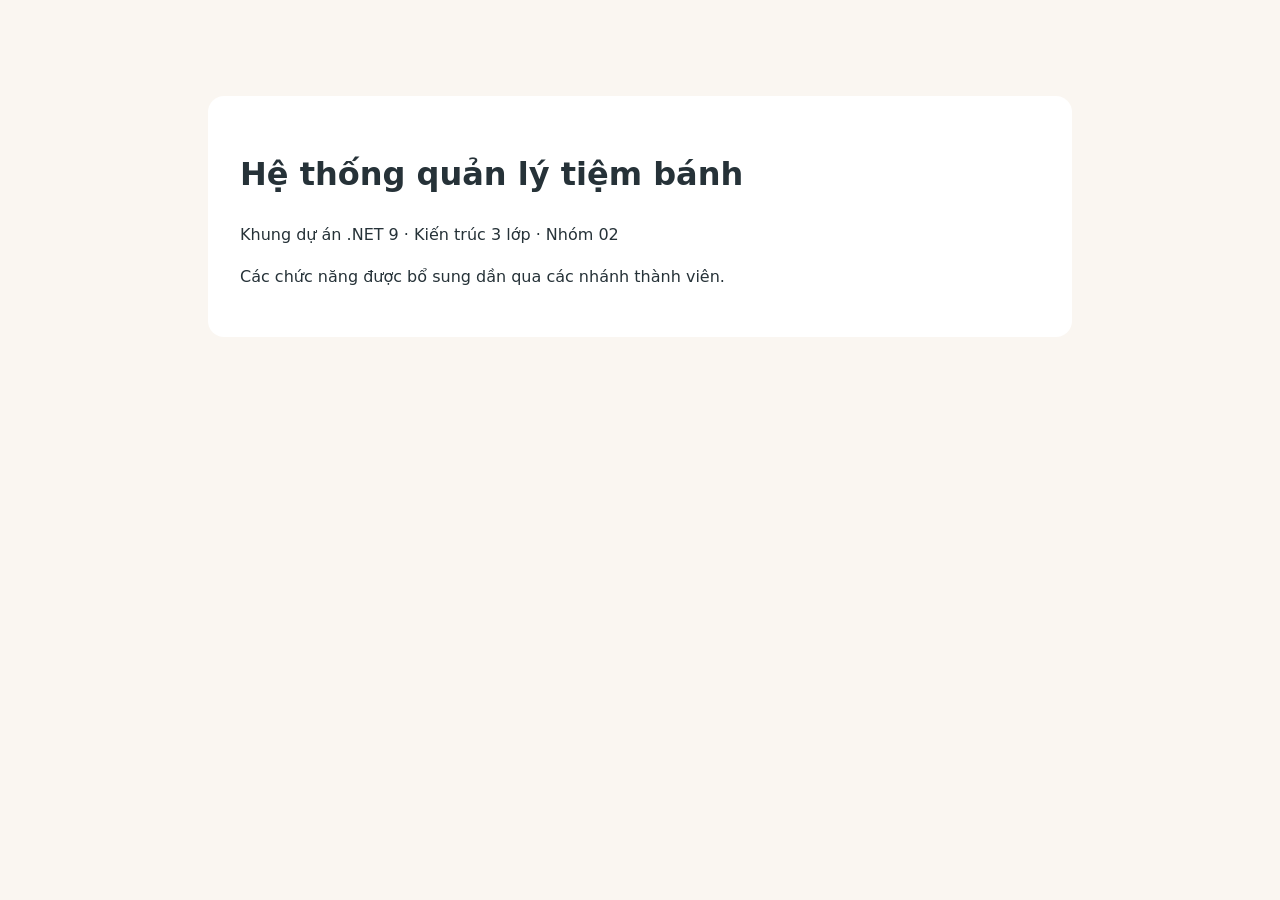
==== TiemBanh_DoAn/TiemBanh/src/TiemBanh.Web/wwwroot/index.html @ 4489a3a9 "chore: add initial TiemBanh project scaffold" ====
<!doctype html>
<html lang="vi"><head><meta charset="utf-8"><meta name="viewport" content="width=device-width, initial-scale=1"><title>Tiệm Bánh – Khung dự án</title><link rel="stylesheet" href="css/site.css"></head>
<body><main><h1>Hệ thống quản lý tiệm bánh</h1><p>Khung dự án .NET 9 · Kiến trúc 3 lớp · Nhóm 02</p><p>Các chức năng được bổ sung dần qua các nhánh thành viên.</p></main></body></html>
---- TiemBanh_DoAn/TiemBanh/src/TiemBanh.Web/wwwroot/css/site.css ----
body { font: 16px/1.6 system-ui,sans-serif; color:#263238; background:#faf6f1; margin:0; }
main { max-width:800px; margin:6rem auto; padding:2rem; background:white; border-radius:1rem; }
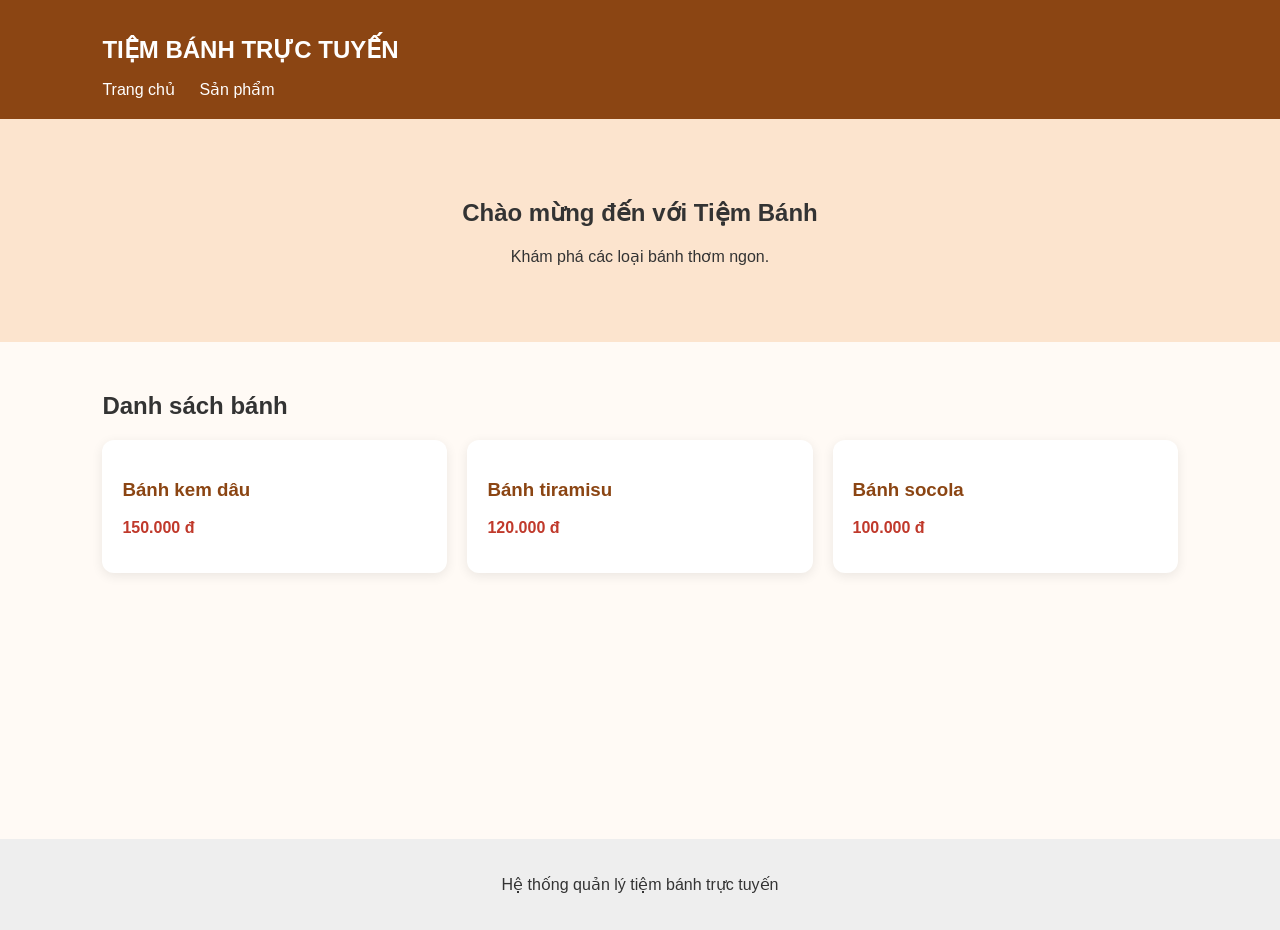
==== commit f31818bc: "feat(web): add initial bakery homepage" ====
--- a/TiemBanh_DoAn/TiemBanh/src/TiemBanh.Web/wwwroot/index.html
+++ b/TiemBanh_DoAn/TiemBanh/src/TiemBanh.Web/wwwroot/index.html
@@ -1,3 +1,39 @@
-<!doctype html>
-<html lang="vi"><head><meta charset="utf-8"><meta name="viewport" content="width=device-width, initial-scale=1"><title>Tiệm Bánh – Khung dự án</title><link rel="stylesheet" href="css/site.css"></head>
-<body><main><h1>Hệ thống quản lý tiệm bánh</h1><p>Khung dự án .NET 9 · Kiến trúc 3 lớp · Nhóm 02</p><p>Các chức năng được bổ sung dần qua các nhánh thành viên.</p></main></body></html>
+
+<!DOCTYPE html>
+<html lang="vi">
+<head>
+    <meta charset="UTF-8">
+    <meta name="viewport"
+          content="width=device-width, initial-scale=1.0">
+
+    <title>Tiệm Bánh - Trang chủ</title>
+    <link rel="stylesheet" href="css/site.css">
+</head>
+<body>
+    <header>
+        <h1>TIỆM BÁNH TRỰC TUYẾN</h1>
+        <nav>
+            <a href="index.html">Trang chủ</a>
+            <a href="#danh-sach-banh">Sản phẩm</a>
+        </nav>
+    </header>
+
+    <main>
+        <section class="banner">
+            <h2>Chào mừng đến với Tiệm Bánh</h2>
+            <p>Khám phá các loại bánh thơm ngon.</p>
+        </section>
+
+        <section id="danh-sach-banh">
+            <h2>Danh sách bánh</h2>
+            <div id="cake-list" class="cake-grid"></div>
+        </section>
+    </main>
+
+    <footer>
+        <p>Hệ thống quản lý tiệm bánh trực tuyến</p>
+    </footer>
+
+    <script src="js/site.js"></script>
+</body>
+</html>
--- a/TiemBanh_DoAn/TiemBanh/src/TiemBanh.Web/wwwroot/css/site.css
+++ b/TiemBanh_DoAn/TiemBanh/src/TiemBanh.Web/wwwroot/css/site.css
@@ -1,2 +1,70 @@
-body { font: 16px/1.6 system-ui,sans-serif; color:#263238; background:#faf6f1; margin:0; }
-main { max-width:800px; margin:6rem auto; padding:2rem; background:white; border-radius:1rem; }
+
+* {
+    box-sizing: border-box;
+}
+
+body {
+    margin: 0;
+    font-family: Arial, sans-serif;
+    background: #fffaf5;
+    color: #333;
+}
+
+header {
+    padding: 20px 8%;
+    background: #8b4513;
+    color: white;
+}
+
+header h1 {
+    font-size: 24px;
+}
+
+nav a {
+    color: white;
+    margin-right: 20px;
+    text-decoration: none;
+}
+
+.banner {
+    padding: 60px 20px;
+    text-align: center;
+    background: #fce4ce;
+}
+
+main {
+    min-height: 80vh;
+}
+
+#danh-sach-banh {
+    padding: 30px 8%;
+}
+
+.cake-grid {
+    display: grid;
+    grid-template-columns:
+        repeat(auto-fit, minmax(220px, 1fr));
+    gap: 20px;
+}
+
+.cake-card {
+    padding: 20px;
+    border-radius: 12px;
+    background: white;
+    box-shadow: 0 3px 12px #00000015;
+}
+
+.cake-card h3 {
+    color: #8b4513;
+}
+
+.price {
+    font-weight: bold;
+    color: #c0392b;
+}
+
+footer {
+    text-align: center;
+    padding: 20px;
+    background: #eee;
+}
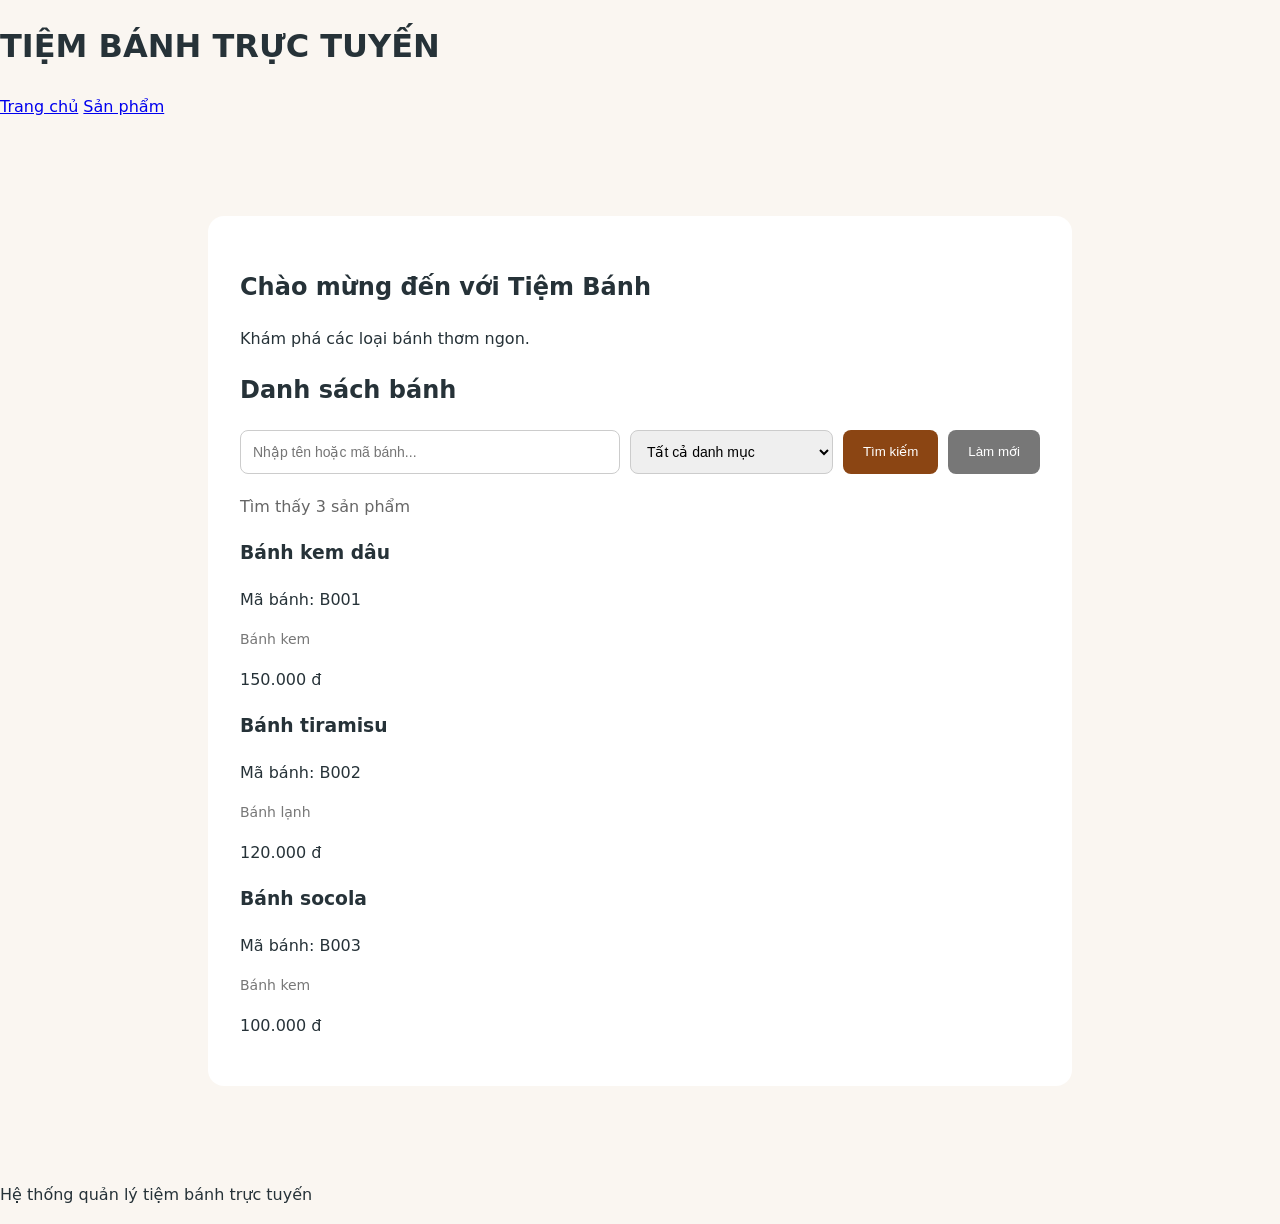
==== commit 92347f82: "feat(web): add UC05 cake search and category filter" ====
--- a/TiemBanh_DoAn/TiemBanh/src/TiemBanh.Web/wwwroot/index.html
+++ b/TiemBanh_DoAn/TiemBanh/src/TiemBanh.Web/wwwroot/index.html
@@ -26,6 +26,23 @@
 
         <section id="danh-sach-banh">
             <h2>Danh sách bánh</h2>
+
+            <!-- UC05: Tìm kiếm bánh -->
+            <div class="search-box">
+                <input type="text"
+                       id="txtTimKiem"
+                       placeholder="Nhập tên hoặc mã bánh...">
+
+                <select id="cboDanhMuc">
+                    <option value="">Tất cả danh mục</option>
+                </select>
+
+                <button id="btnTimKiem">Tìm kiếm</button>
+                <button id="btnLamMoi">Làm mới</button>
+            </div>
+
+            <p id="ketQuaTimKiem"></p>
+
             <div id="cake-list" class="cake-grid"></div>
         </section>
     </main>
--- a/TiemBanh_DoAn/TiemBanh/src/TiemBanh.Web/wwwroot/css/site.css
+++ b/TiemBanh_DoAn/TiemBanh/src/TiemBanh.Web/wwwroot/css/site.css
@@ -1,70 +1,77 @@
-
-* {
-    box-sizing: border-box;
-}
-
 body {
+    font: 16px/1.6 system-ui, sans-serif;
+    color: #263238;
+    background: #faf6f1;
     margin: 0;
-    font-family: Arial, sans-serif;
-    background: #fffaf5;
-    color: #333;
-}
-
-header {
-    padding: 20px 8%;
-    background: #8b4513;
-    color: white;
-}
-
-header h1 {
-    font-size: 24px;
-}
-
-nav a {
-    color: white;
-    margin-right: 20px;
-    text-decoration: none;
-}
-
-.banner {
-    padding: 60px 20px;
-    text-align: center;
-    background: #fce4ce;
 }
 
 main {
-    min-height: 80vh;
+    max-width: 800px;
+    margin: 6rem auto;
+    padding: 2rem;
+    background: white;
+    border-radius: 1rem;
 }
 
-#danh-sach-banh {
-    padding: 30px 8%;
+
+/* UC05 - Giao diện tìm kiếm bánh */
+
+.search-box {
+    display: flex;
+    gap: 10px;
+    margin-bottom: 20px;
+    flex-wrap: wrap;
 }
 
-.cake-grid {
-    display: grid;
-    grid-template-columns:
-        repeat(auto-fit, minmax(220px, 1fr));
-    gap: 20px;
+.search-box input,
+.search-box select {
+    padding: 12px;
+    border: 1px solid #ccc;
+    border-radius: 8px;
+    font-size: 14px;
 }
 
-.cake-card {
-    padding: 20px;
-    border-radius: 12px;
-    background: white;
-    box-shadow: 0 3px 12px #00000015;
+.search-box input {
+    flex: 2;
+    min-width: 200px;
 }
 
-.cake-card h3 {
-    color: #8b4513;
+.search-box select {
+    flex: 1;
+    min-width: 170px;
 }
 
-.price {
-    font-weight: bold;
-    color: #c0392b;
+.search-box button {
+    padding: 12px 20px;
+    background: #8b4513;
+    color: white;
+    border: none;
+    border-radius: 8px;
+    cursor: pointer;
 }
 
-footer {
+.search-box button:hover {
+    background: #a0522d;
+}
+
+#btnLamMoi {
+    background: #777;
+}
+
+#ketQuaTimKiem {
+    color: #666;
+    margin-bottom: 15px;
+}
+
+.cake-category {
+    color: #777;
+    font-size: 14px;
+}
+
+.empty-message {
+    grid-column: 1 / -1;
+    padding: 30px;
     text-align: center;
-    padding: 20px;
-    background: #eee;
+    background: white;
+    border-radius: 12px;
 }
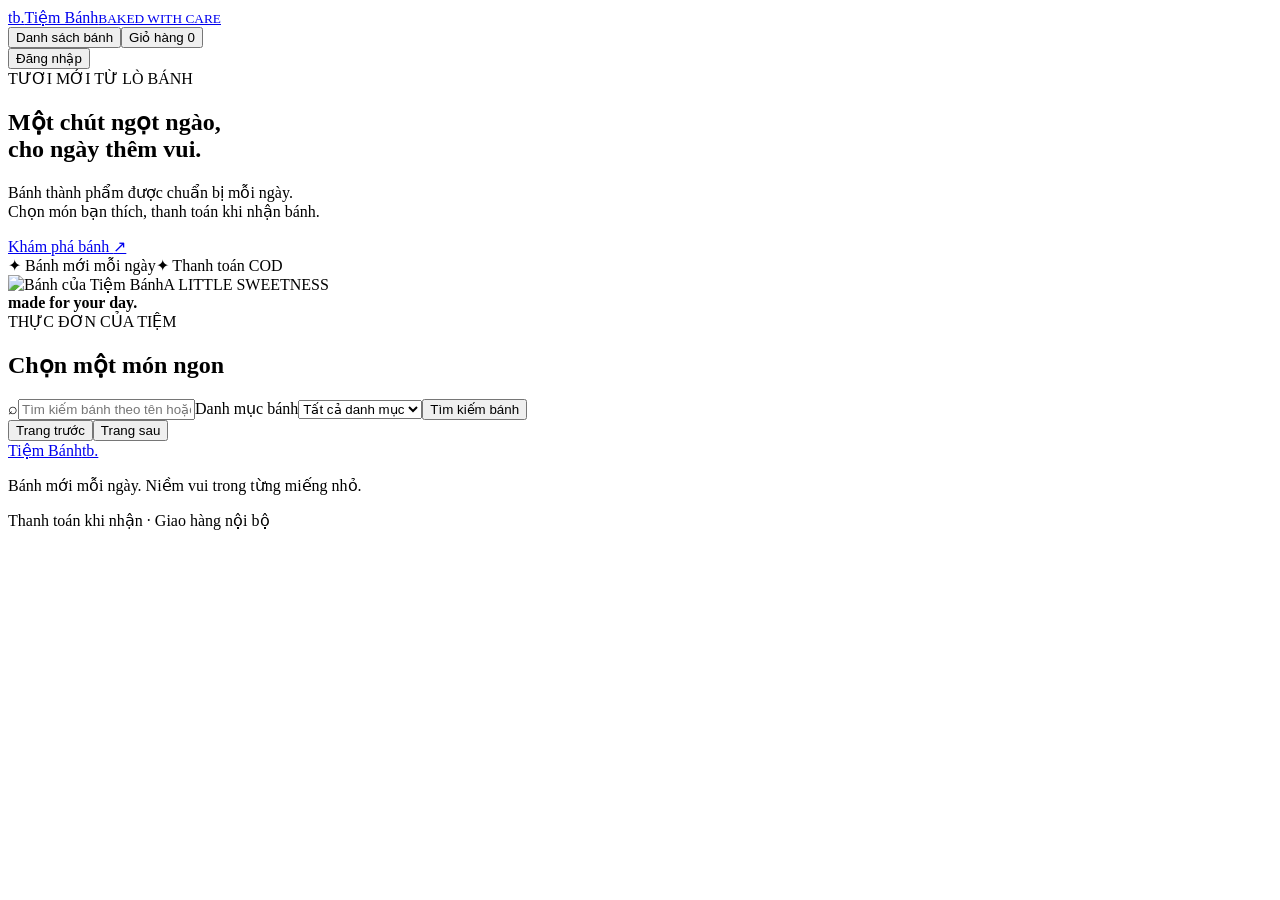
==== commit f714369f: "feat(web): complete bakery website frontend" ====
--- a/TiemBanh_DoAn/TiemBanh/src/TiemBanh.Web/wwwroot/index.html
+++ b/TiemBanh_DoAn/TiemBanh/src/TiemBanh.Web/wwwroot/index.html
@@ -1,56 +1,47 @@
-
 <!DOCTYPE html>
 <html lang="vi">
 <head>
-    <meta charset="UTF-8">
-    <meta name="viewport"
-          content="width=device-width, initial-scale=1.0">
-
-    <title>Tiệm Bánh - Trang chủ</title>
-    <link rel="stylesheet" href="css/site.css">
+    <!-- TOÀN BỘ GIAO DIỆN — Tiệm Bánh / tách cấu trúc HTML, trình bày CSS, hành vi JS. -->
+    <meta charset="utf-8">
+    <meta name="viewport" content="width=device-width, initial-scale=1">
+    <meta name="description" content="Tiệm Bánh — bánh mới mỗi ngày, đặt hàng và thanh toán khi nhận.">
+    <title>Tiệm Bánh · Bánh mới mỗi ngày</title>
+    <link rel="stylesheet" href="/css/site.css">
+    <script src="/js/app.js" defer></script>
 </head>
 <body>
-    <header>
-        <h1>TIỆM BÁNH TRỰC TUYẾN</h1>
-        <nav>
-            <a href="index.html">Trang chủ</a>
-            <a href="#danh-sach-banh">Sản phẩm</a>
-        </nav>
+    <!-- Điều hướng — hiển thị đúng vai trò; API tiếp tục kiểm tra quyền. -->
+    <header class="header">
+        <a href="#catalog" class="brand" aria-label="Tiệm Bánh — Trang chủ"><span class="brand-mark">tb.</span><span>Tiệm Bánh<small>BAKED WITH CARE</small></span></a>
+        <nav aria-label="Điều hướng chính"><button data-page="catalog" class="nav active">Danh sách bánh</button><button data-page="cart" class="nav customer-nav">Giỏ hàng <span id="cart-count">0</span></button><button data-page="orders" class="nav signed-nav" hidden>Theo dõi đơn hàng</button><button data-page="cod" class="nav employee-nav" hidden>Đối soát COD</button><button data-page="customers" class="nav employee-nav" hidden>Tra cứu khách hàng</button></nav>
+        <div class="account"><button id="profile-open" class="link signed-nav" hidden>Hồ sơ cá nhân</button><button id="auth-open" class="button small">Đăng nhập</button><button id="logout" class="link" hidden>Đăng xuất</button></div>
     </header>
-
     <main>
-        <section class="banner">
-            <h2>Chào mừng đến với Tiệm Bánh</h2>
-            <p>Khám phá các loại bánh thơm ngon.</p>
+        <!-- UC04–UC05 — Danh sách bánh / Tìm kiếm bánh. -->
+        <section id="page-catalog" class="page">
+            <div class="hero"><div><span class="eyebrow">TƯƠI MỚI TỪ LÒ BÁNH</span><h1>Một chút ngọt ngào,<br>cho ngày thêm vui.</h1><p>Bánh thành phẩm được chuẩn bị mỗi ngày.<br>Chọn món bạn thích, thanh toán khi nhận bánh.</p><a href="#cakes" class="button">Khám phá bánh <span aria-hidden="true">↗</span></a><div class="hero-note"><span>✦ Bánh mới mỗi ngày</span><span>✦ Thanh toán COD</span></div></div><div class="hero-art"><img src="/images/ảnh%20chính.webp" alt="Bánh của Tiệm Bánh" width="500" height="380"><span class="art-label">A LITTLE SWEETNESS<br><b>made for your day.</b></span></div></div>
+            <div class="section-heading" id="cakes"><div><span class="eyebrow">THỰC ĐƠN CỦA TIỆM</span><h2>Chọn một món ngon</h2></div><span id="catalog-count" class="muted"></span></div>
+            <!-- Tìm kiếm bánh — tên giống CatalogService.ListAsync và app.js. -->
+            <form id="search-form" class="filters"><label class="search"><span aria-hidden="true">⌕</span><input id="search" name="search" placeholder="Tìm kiếm bánh theo tên hoặc mã…" aria-label="Tìm kiếm bánh"></label><label><span class="sr-only">Danh mục bánh</span><select id="category"><option value="">Tất cả danh mục</option></select></label><button class="button secondary" type="submit">Tìm kiếm bánh</button></form>
+            <div id="catalog" class="cake-grid" aria-live="polite"></div><div class="pagination"><button id="prev-page" class="button secondary small">Trang trước</button><span id="page-label"></span><button id="next-page" class="button secondary small">Trang sau</button></div>
         </section>
-
-        <section id="danh-sach-banh">
-            <h2>Danh sách bánh</h2>
-
-            <!-- UC05: Tìm kiếm bánh -->
-            <div class="search-box">
-                <input type="text"
-                       id="txtTimKiem"
-                       placeholder="Nhập tên hoặc mã bánh...">
-
-                <select id="cboDanhMuc">
-                    <option value="">Tất cả danh mục</option>
-                </select>
-
-                <button id="btnTimKiem">Tìm kiếm</button>
-                <button id="btnLamMoi">Làm mới</button>
-            </div>
-
-            <p id="ketQuaTimKiem"></p>
-
-            <div id="cake-list" class="cake-grid"></div>
-        </section>
+        <!-- UC06–UC07 — Giỏ hàng và đặt COD / Tính tổng COD. -->
+        <section id="page-cart" class="page" hidden><div class="section-heading"><div><span class="eyebrow">MÓN NGON BẠN ĐÃ CHỌN</span><h1>Giỏ hàng và đặt COD</h1></div></div><p id="guest-receipt" class="panel" role="status" hidden></p><div class="checkout"><div id="cart-lines" class="panel"></div><form id="checkout-form" class="panel"><h2>Thông tin nhận bánh</h2><label>Người nhận<input name="recipient" required maxlength="100" autocomplete="name"></label><label>Số điện thoại<input name="phone" required maxlength="30" autocomplete="tel"></label><label>Địa chỉ giao hàng<textarea name="address" required maxlength="500" autocomplete="street-address"></textarea></label><label>Ghi chú<textarea name="note" maxlength="500"></textarea></label><div id="cart-total" class="total"></div><p class="hint">Thanh toán COD khi nhận bánh. Phí giao hàng 20.000 ₫. Tồn và giá được kiểm tra lại khi đặt đơn.</p><button class="button full" id="place-order">Đặt hàng COD</button></form></div></section>
+        <!-- UC08–UC09 / UC14 — Theo dõi đơn hàng, Xử lý đơn hàng, Giao hàng và ghi nhận COD. -->
+        <section id="page-orders" class="page" hidden><div class="section-heading"><div><span class="eyebrow">HÀNH TRÌNH CỦA MÓN BÁNH</span><h1 id="orders-title">Theo dõi đơn hàng</h1></div><button id="refresh-orders" class="button secondary">Làm mới đơn hàng</button></div><div id="orders" aria-live="polite"></div></section>
+        <!-- UC11 — Đối soát COD / Lập kỳ bàn giao COD / Điều chỉnh kỳ chưa duyệt. -->
+        <section id="page-cod" class="page" hidden><div class="section-heading"><div><span class="eyebrow">VẬN HÀNH CỬA HÀNG</span><h1>Đối soát COD</h1></div><button id="refresh-cod" class="button secondary">Làm mới COD</button></div><form id="period-form" class="panel"><h2 id="period-form-title">Lập kỳ bàn giao COD</h2><div id="receipts"></div><button class="button" type="submit">Lưu kỳ bàn giao COD</button><button class="button secondary" type="button" id="period-reset">Tạo kỳ mới</button></form><h2>Các kỳ bàn giao COD</h2><div id="periods"></div></section>
+        <!-- UC15 — Tra cứu khách hàng (Nhân viên không có nút khóa/mở). -->
+        <section id="page-customers" class="page" hidden><div class="section-heading"><h1>Tra cứu khách hàng</h1></div><form id="customer-search-form" class="filters"><input id="customer-search" placeholder="Tên, tài khoản hoặc số điện thoại" aria-label="Tìm kiếm khách hàng"><button class="button">Tìm kiếm khách hàng</button></form><div id="customers" class="panel table-wrap"></div></section>
+        <!-- UC03 — Hồ sơ cá nhân. -->
+        <section id="page-profile" class="page" hidden><div class="section-heading"><h1>Hồ sơ cá nhân</h1></div><form id="profile-form" class="panel narrow"><label>Họ tên<input name="fullName" required maxlength="100"></label><label>Số điện thoại<input name="phone" maxlength="30"></label><label>Địa chỉ<textarea name="address" maxlength="500"></textarea></label><button class="button">Lưu hồ sơ cá nhân</button></form></section>
+        <!-- Admin — giới hạn giao diện theo báo cáo, quản trị trên WinForms. -->
+        <section id="page-admin" class="page" hidden><div class="panel"><span class="eyebrow">QUẢN TRỊ HỆ THỐNG</span><h1>Xin chào, Admin</h1><p>Các chức năng Quản lý bánh và tồn kho, Quản lý nhân viên, Quản lý khách hàng, Báo cáo thống kê và Duyệt/Khóa kỳ COD được thực hiện trên ứng dụng WinForms Admin.</p><button class="button" id="admin-profile">Hồ sơ cá nhân</button></div></section>
     </main>
-
-    <footer>
-        <p>Hệ thống quản lý tiệm bánh trực tuyến</p>
-    </footer>
-
-    <script src="js/site.js"></script>
+    <footer><a class="brand" href="#catalog">Tiệm Bánh<span class="brand-mark">tb.</span></a><p>Bánh mới mỗi ngày. Niềm vui trong từng miếng nhỏ.</p><span>Thanh toán khi nhận · Giao hàng nội bộ</span></footer>
+    <!-- UC01–UC02 — Đăng nhập / Đăng ký, form có nhãn và điều kiện nhập. -->
+    <dialog id="auth-dialog"><button class="close" id="auth-close" aria-label="Đóng">×</button><span class="eyebrow">CHÀO MỪNG ĐẾN TIỆM</span><h2 id="auth-title">Đăng nhập</h2><form id="auth-form"><label>Tên đăng nhập<input name="userName" required minlength="3" maxlength="60" autocomplete="username"></label><label>Mật khẩu<input name="password" type="password" required maxlength="100" autocomplete="current-password"></label><div id="register-fields" hidden><label>Họ tên<input name="fullName" maxlength="100" autocomplete="name"></label><label>Số điện thoại<input name="phone" maxlength="30" autocomplete="tel"></label></div><p id="auth-error" class="error" role="alert"></p><button class="button full" id="auth-submit">Đăng nhập</button></form><button class="link auth-toggle" id="auth-toggle">Chưa có tài khoản? Đăng ký</button></dialog>
+    <!-- Log & error — vùng thông báo dùng cho mọi chức năng. -->
+    <div id="toast" class="toast" role="status" aria-live="polite" hidden></div>
 </body>
 </html>
